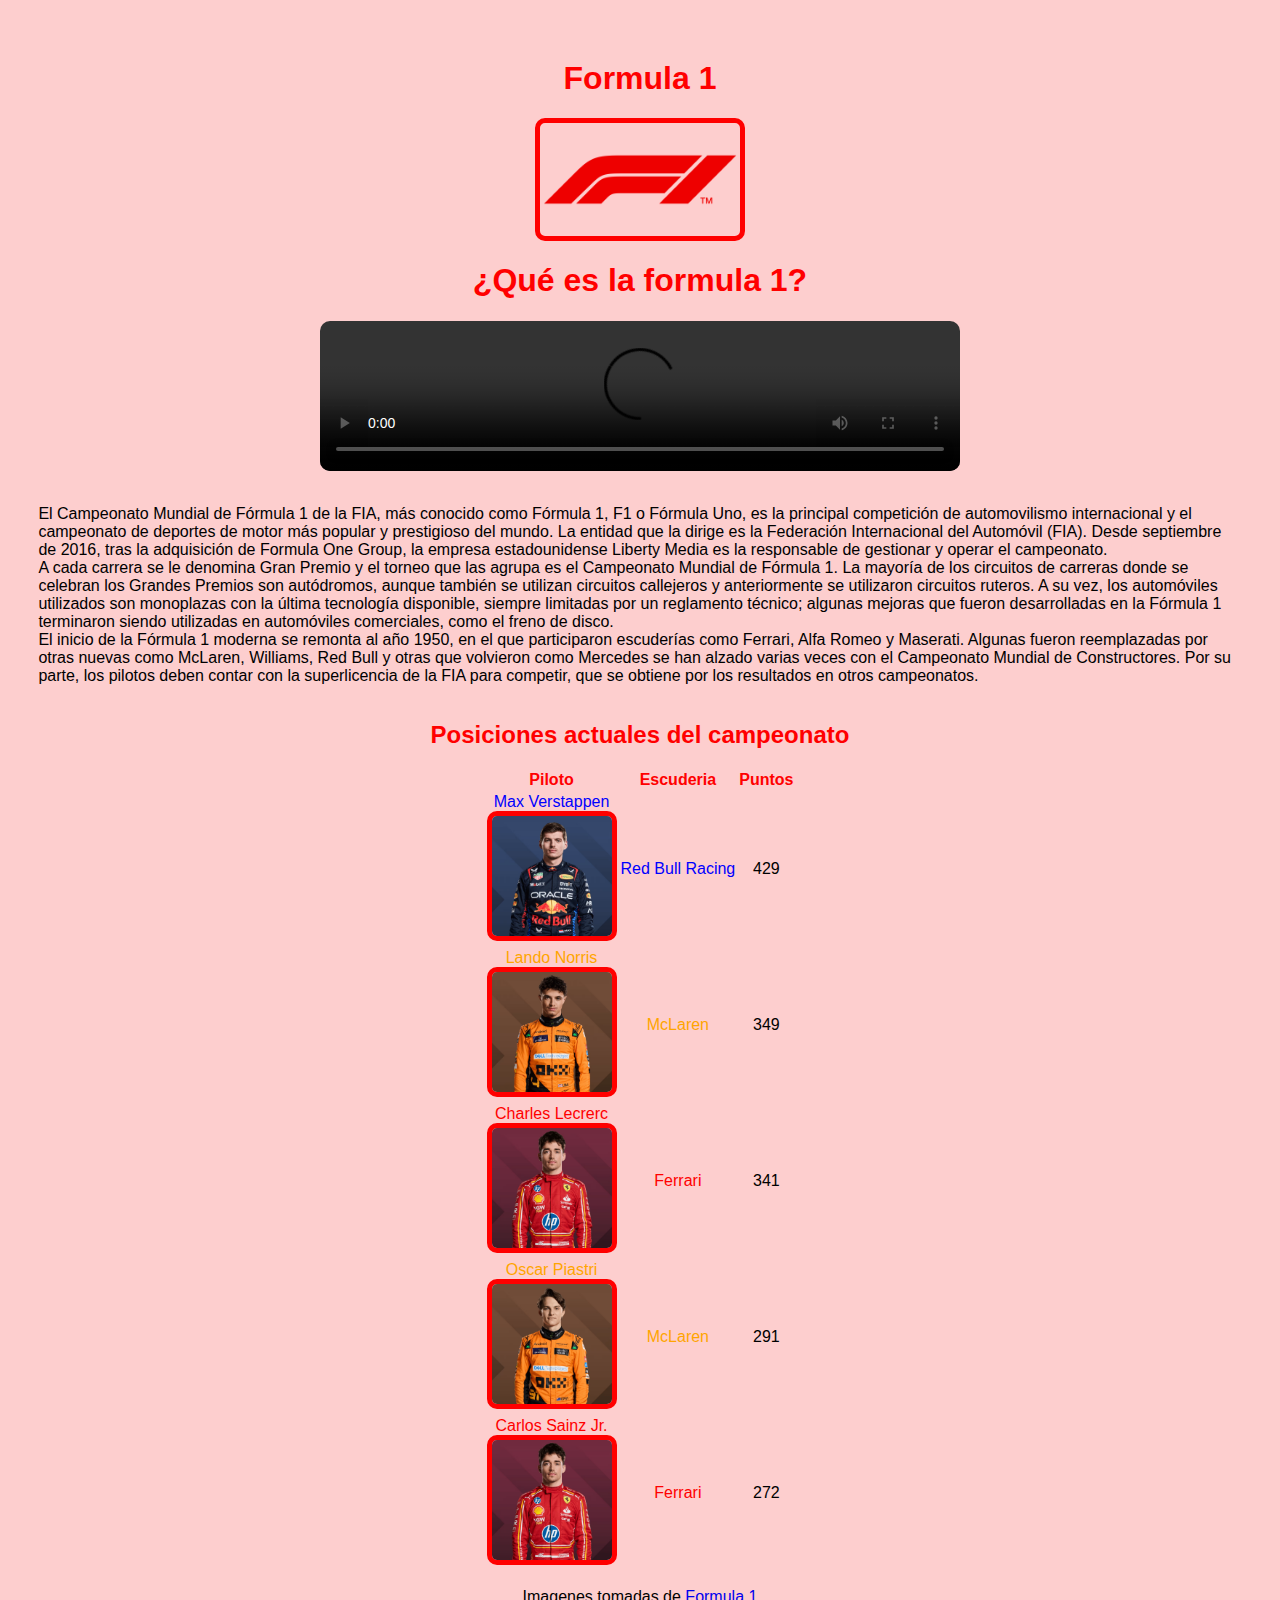
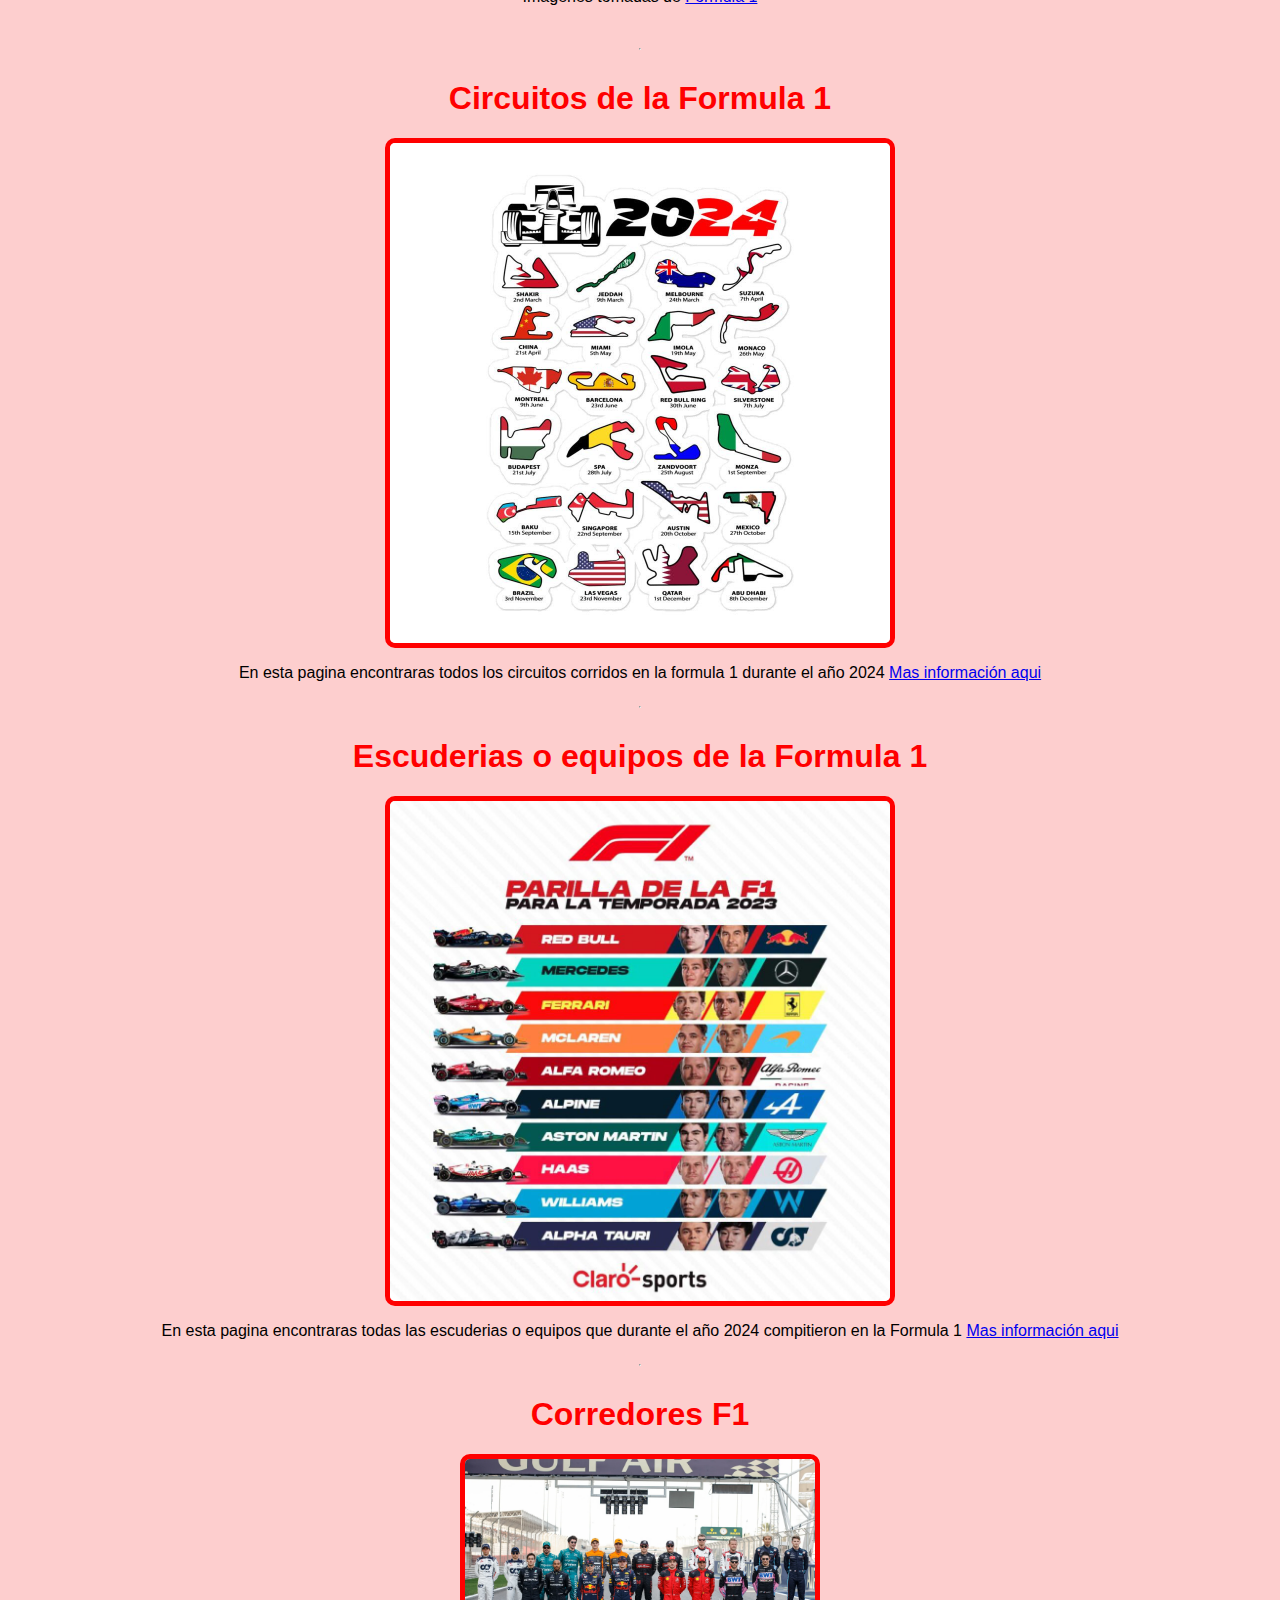
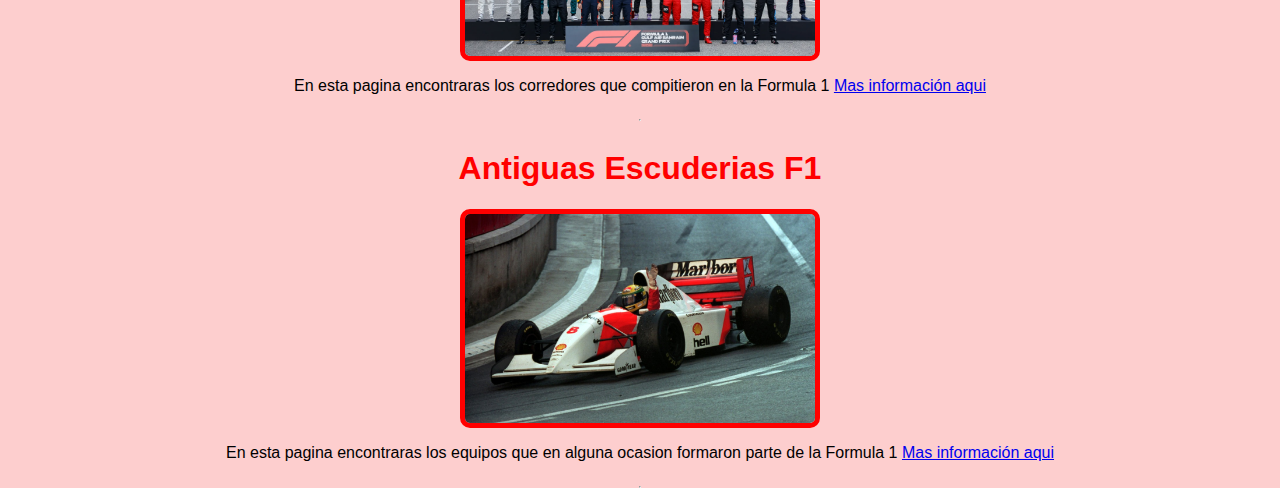
==== index.html @ 68fc9fee "feat: :rocket: Se crea pagina web sobre la Formula 1 con HTL y CSS" ====
<!DOCTYPE html>
<html lang="en">
<head>
    <meta charset="UTF-8">
    <meta name="viewport" content="width=device-width, initial-scale=1.0">
    <link rel="icon" type="image/png" href="/images/favicon-96x96.png" sizes="96x96" />
    <link rel="icon" type="image/svg+xml" href="/images/favicon.svg" />
    <link rel="shortcut icon" href="/images/favicon.ico" />
    <link rel="apple-touch-icon" sizes="180x180" href="/images/apple-touch-icon.png" />
    <link rel="manifest" href="/images/site.webmanifest" />
    <link rel="stylesheet" href="styles.css">
    <title>F1</title>
</head>
<body>
    <h1>Formula 1</h1>
    <img src="images/logo-F1.png" width="200" alt="logo-F1" /> 
    <h1>¿Qué es la formula 1?</h1>
    <video src="video/video.mp4" width="640" autoplays loop controls></video>
    <br>

    <p>El Campeonato Mundial de Fórmula 1 de la FIA, más conocido como Fórmula 1, F1 o Fórmula Uno, es la principal competición de automovilismo internacional y el campeonato de deportes de motor más popular y prestigioso del mundo. La entidad que la dirige es la Federación Internacional del Automóvil (FIA). Desde septiembre de 2016, tras la adquisición de Formula One Group, la empresa estadounidense Liberty Media es la responsable de gestionar y operar el campeonato.<br>
    A cada carrera se le denomina Gran Premio y el torneo que las agrupa es el Campeonato Mundial de Fórmula 1. La mayoría de los circuitos de carreras donde se celebran los Grandes Premios son autódromos, aunque también se utilizan circuitos callejeros y anteriormente se utilizaron circuitos ruteros. A su vez, los automóviles utilizados son monoplazas con la última tecnología disponible, siempre limitadas por un reglamento técnico; algunas mejoras que fueron desarrolladas en la Fórmula 1 terminaron siendo utilizadas en automóviles comerciales, como el freno de disco.<br>
    El inicio de la Fórmula 1 moderna se remonta al año 1950, en el que participaron escuderías como Ferrari, Alfa Romeo y Maserati. Algunas fueron reemplazadas por otras nuevas como McLaren, Williams, Red Bull y otras que volvieron como Mercedes se han alzado varias veces con el Campeonato Mundial de Constructores. Por su parte, los pilotos deben contar con la superlicencia de la FIA para competir, que se obtiene por los resultados en otros campeonatos.</p>

    <h2>Posiciones actuales del campeonato</h2>
    <table class="tabla">
        <tr>
            <th>Piloto</th>
            <th>Escuderia</th>
            <th>Puntos</th>
        </tr>
        <tr>
            <td style="color: blue;">Max Verstappen<br><img src="images/Max_Verstappen.avif" width="120" alt="Max Verstappen"></td>
            <td style="color: blue;">Red Bull Racing</td>
            <td>429</td>
        </tr>
        <tr>
            <td style="color: orange;">Lando Norris<br><img src="images/Lando_Norris.avif" width="120" alt="Lando Norris"></td>
            <td style="color: orange;">McLaren</td>
            <td>349</td>
        </tr>
        <tr>
            <td style="color: red;">Charles Lecrerc<br><img src="images/Charles_Leclerc.avif" width="120" alt="Charles Leclerc"></td>
            <td style="color: red;">Ferrari</td>
            <td>341</td>
        </tr>
        <tr>
            <td style="color: orange;"">Oscar Piastri<br><img src="images/Oscar_Piastri.avif" width="120" alt="Oscar Piastri"></td>
            <td style="color: orange;">McLaren</td>
            <td>291</td>
        </tr>
        <tr>
            <td style="color: red;">Carlos Sainz Jr.<br><img src="images/Charles_Leclerc.avif" width="120" alt="Charles Leclerc"></td>
            <td style="color: red;">Ferrari</td>
            <td>272</td>
        </tr>
    </table>

    <blockquote cite="https://www.formula1.com/en/drivers">
        Imagenes tomadas de <a href = "https://www.formula1.com/en/drivers">Formula 1</a>
    </blockquote>
    <br>
    <hr>
    <h1>Circuitos de la Formula 1</h1>
    <img src="images/circuitos.jpg" width="500" alt="logo-F1"> 
    <p>En esta pagina encontraras todos los circuitos corridos en la formula 1 durante el año 2024 <a href="circuitos.html#ancla">Mas información aqui</a></p>
    <hr>
    <h1>Escuderias o equipos de la Formula 1</h1>
    <img src="images/equipos.jpg" width="500" alt="logo-F1"> 
    <p>En esta pagina encontraras todas las escuderias o equipos que durante el año 2024 compitieron en la Formula 1 <a href="equipos.html">Mas información aqui</a></p>
    <hr>
    <h1>Corredores F1</h1>
    <img src="images/corredores.webp" width="350" alt="logo-F1"> 
    <p>En esta pagina encontraras los corredores que compitieron en la Formula 1 <a href="corredores.html">Mas información aqui</a></p>
    <hr>
    <h1>Antiguas Escuderias F1</h1>
    <img src="images/Equipo Malboro.jpg" width="350" alt="logo-F1"> 
    <p>En esta pagina encontraras los equipos que en alguna ocasion formaron parte de la Formula 1 <a href="antiguosequipos.html">Mas información aqui</a></p>
    <hr>
</body>
</html>
---- styles.css ----
body{
    background-color: rgb(253, 206, 206);
    display: grid;
    place-items: center;
    height: 100vh;
    margin: 3%;
}

blockquote{
    font-family: 'Franklin Gothic Medium', 'Arial Narrow', Arial, sans-serif;

}

h1{
    text-align: center;
    color: red;
    font-family: 'Gill Sans', 'Gill Sans MT', Calibri, 'Trebuchet MS', sans-serif;
    font-family: 'Gill Sans', 'Gill Sans MT', Calibri, 'Trebuchet MS', sans-serif;
    color: red;
}

h2{
    
    font-family: 'Gill Sans', 'Gill Sans MT', Calibri, 'Trebuchet MS', sans-serif;
    color: red;
}

h3{
    text-align: left important;
    color: red;
    font-family: 'Gill Sans', 'Gill Sans MT', Calibri, 'Trebuchet MS', sans-serif;
}

img {
    border: 5px solid #ff0000;
    border-radius: 10px;
}

ol{
    font-family: 'Franklin Gothic Medium', 'Arial Narrow', Arial, sans-serif;
}

p{
    font-family: 'Franklin Gothic Medium', 'Arial Narrow', Arial, sans-serif;
}

th{
    color: red;
    font-family: 'Gill Sans', 'Gill Sans MT', Calibri, 'Trebuchet MS', sans-serif;
}

tr{
    font-family: 'Franklin Gothic Medium', 'Arial Narrow', Arial, sans-serif;
    text-align: center;
}

video {
    max-width: 100%;
    height: auto;
    border-radius: 10px;
    max-width: 100%; 
    height: auto;
}
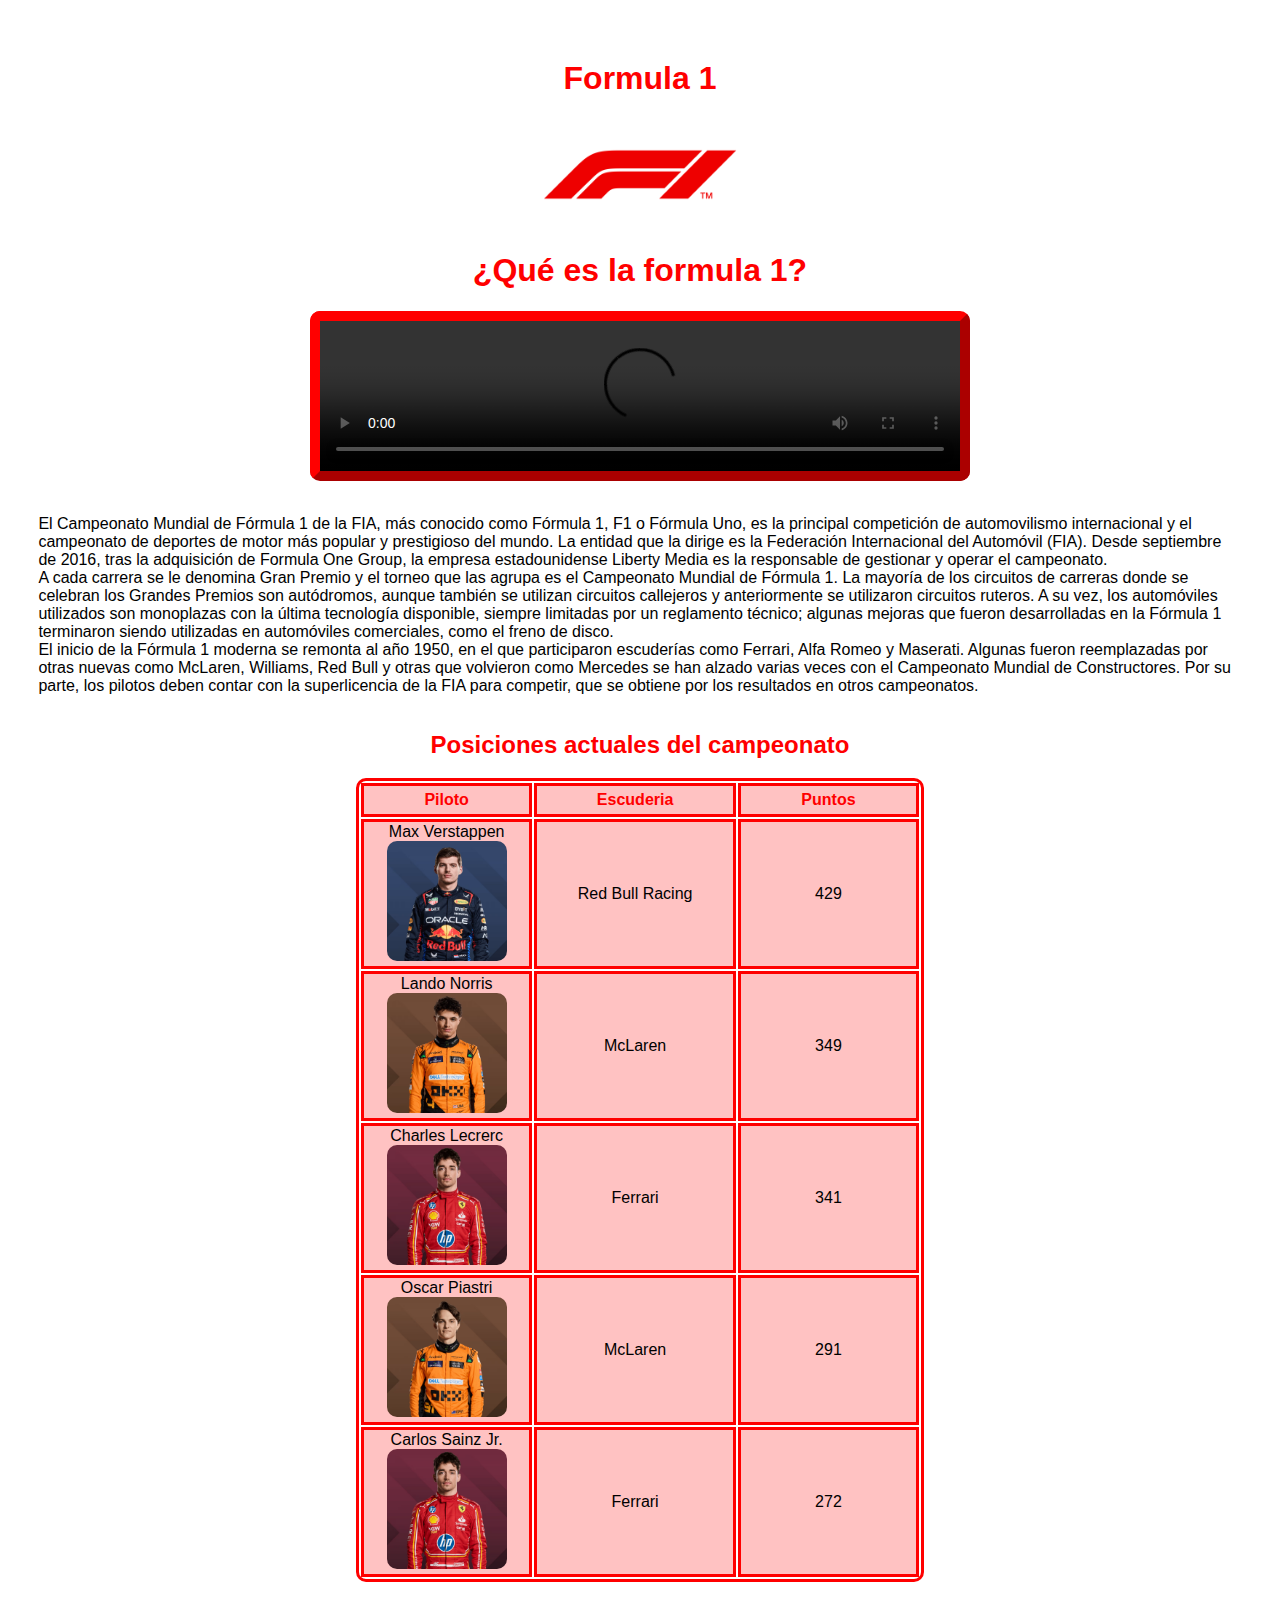
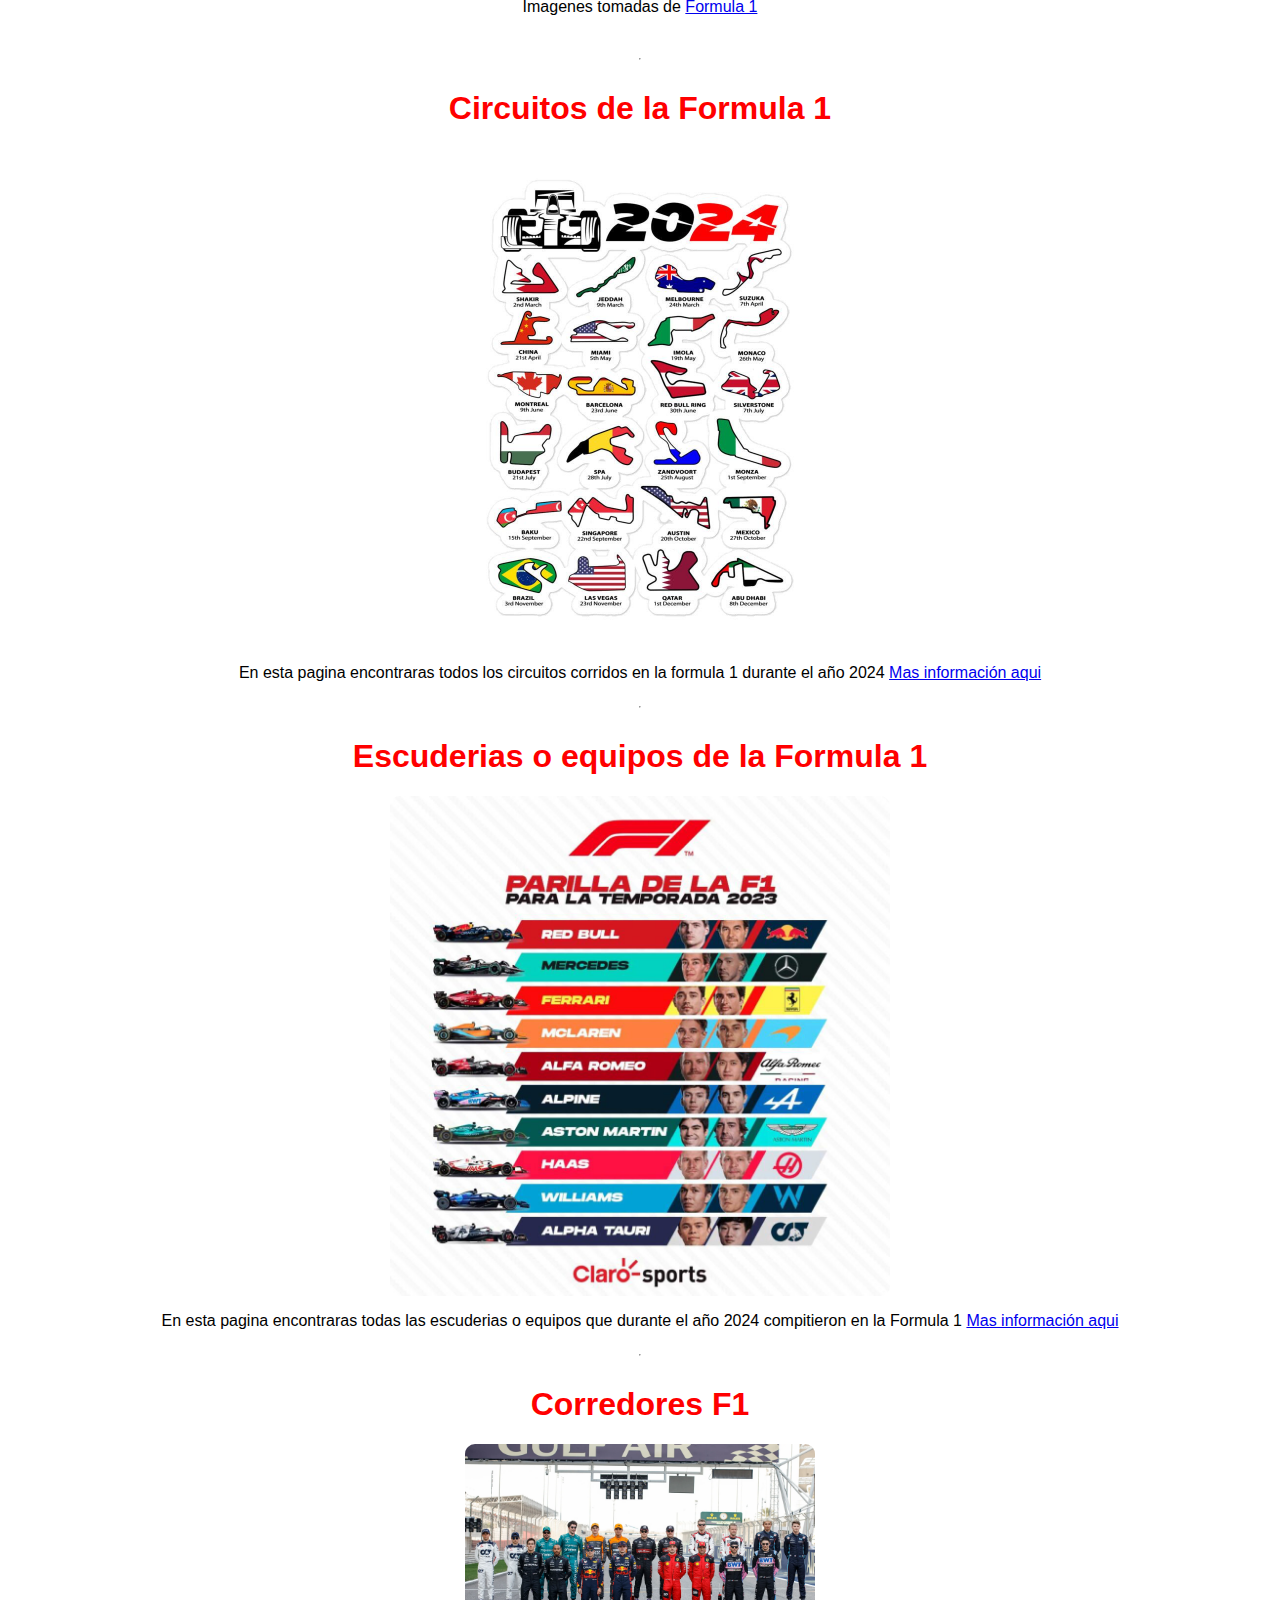
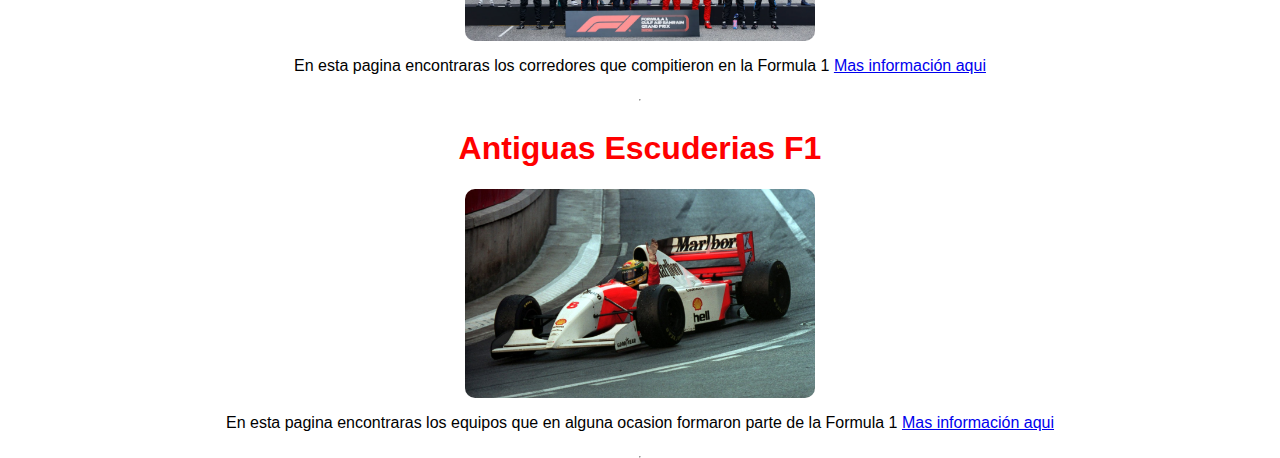
==== commit dcbc6988: "feat: :rocket: Se corrijen errores de estilo" ====
--- a/index.html
+++ b/index.html
@@ -30,28 +30,28 @@
             <th>Puntos</th>
         </tr>
         <tr>
-            <td style="color: blue;">Max Verstappen<br><img src="images/Max_Verstappen.avif" width="120" alt="Max Verstappen"></td>
-            <td style="color: blue;">Red Bull Racing</td>
+            <td >Max Verstappen<br><img src="images/Max_Verstappen.avif" width="120" alt="Max Verstappen"></td>
+            <td>Red Bull Racing</td>
             <td>429</td>
         </tr>
         <tr>
-            <td style="color: orange;">Lando Norris<br><img src="images/Lando_Norris.avif" width="120" alt="Lando Norris"></td>
-            <td style="color: orange;">McLaren</td>
+            <td>Lando Norris<br><img src="images/Lando_Norris.avif" width="120" alt="Lando Norris"></td>
+            <td>McLaren</td>
             <td>349</td>
         </tr>
         <tr>
-            <td style="color: red;">Charles Lecrerc<br><img src="images/Charles_Leclerc.avif" width="120" alt="Charles Leclerc"></td>
-            <td style="color: red;">Ferrari</td>
+            <td>Charles Lecrerc<br><img src="images/Charles_Leclerc.avif" width="120" alt="Charles Leclerc"></td>
+            <td>Ferrari</td>
             <td>341</td>
         </tr>
         <tr>
-            <td style="color: orange;"">Oscar Piastri<br><img src="images/Oscar_Piastri.avif" width="120" alt="Oscar Piastri"></td>
-            <td style="color: orange;">McLaren</td>
+            <td>Oscar Piastri<br><img src="images/Oscar_Piastri.avif" width="120" alt="Oscar Piastri"></td>
+            <td>McLaren</td>
             <td>291</td>
         </tr>
         <tr>
-            <td style="color: red;">Carlos Sainz Jr.<br><img src="images/Charles_Leclerc.avif" width="120" alt="Charles Leclerc"></td>
-            <td style="color: red;">Ferrari</td>
+            <td>Carlos Sainz Jr.<br><img src="images/Charles_Leclerc.avif" width="120" alt="Charles Leclerc"></td>
+            <td>Ferrari</td>
             <td>272</td>
         </tr>
     </table>
--- a/styles.css
+++ b/styles.css
@@ -1,5 +1,4 @@
 body{
-    background-color: rgb(253, 206, 206);
     display: grid;
     place-items: center;
     height: 100vh;
@@ -16,11 +15,9 @@
     color: red;
     font-family: 'Gill Sans', 'Gill Sans MT', Calibri, 'Trebuchet MS', sans-serif;
     font-family: 'Gill Sans', 'Gill Sans MT', Calibri, 'Trebuchet MS', sans-serif;
-    color: red;
 }
 
-h2{
-    
+h2{   
     font-family: 'Gill Sans', 'Gill Sans MT', Calibri, 'Trebuchet MS', sans-serif;
     color: red;
 }
@@ -32,7 +29,6 @@
 }
 
 img {
-    border: 5px solid #ff0000;
     border-radius: 10px;
 }
 
@@ -44,14 +40,23 @@
     font-family: 'Franklin Gothic Medium', 'Arial Narrow', Arial, sans-serif;
 }
 
+td{
+    border-style: solid;  
+    border-color: red;
+}
+
 th{
     color: red;
     font-family: 'Gill Sans', 'Gill Sans MT', Calibri, 'Trebuchet MS', sans-serif;
+    border-color: red;
+    border-style: solid;
+    padding: 5px 60px;
 }
 
 tr{
     font-family: 'Franklin Gothic Medium', 'Arial Narrow', Arial, sans-serif;
     text-align: center;
+    background-color: rgb(255, 194, 194);
 }
 
 video {
@@ -60,4 +65,14 @@
     border-radius: 10px;
     max-width: 100%; 
     height: auto;
-}+    border-color: red;
+    border-width: 10px;
+    border-style: outset;
+}
+
+.tabla{
+    border-color: red;
+    border-style: solid;
+    border-radius: 10px;
+}
+
